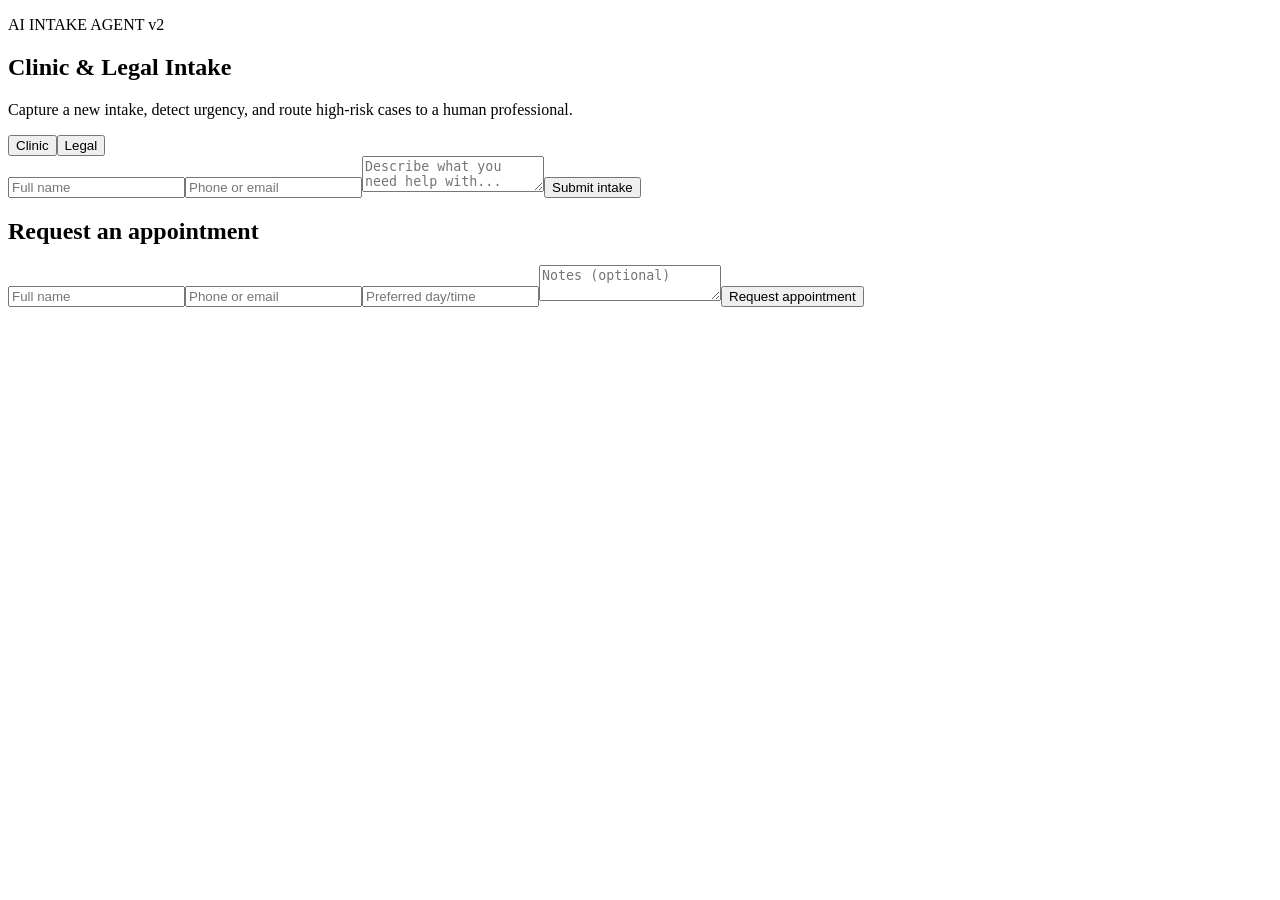
==== app/templates/index.html @ 6c0c70ec "Add usable intake web interface" ====
<!doctype html><html><head><meta charset="utf-8"><meta name="viewport" content="width=device-width,initial-scale=1"><title>AI Intake Agent</title><link rel="stylesheet" href="/static/style.css"></head><body><main class="wrap"><section class="hero"><p class="eyebrow">AI INTAKE AGENT v2</p><h1>Clinic & Legal Intake</h1><p>Capture a new intake, detect urgency, and route high-risk cases to a human professional.</p></section><section class="card"><div class="mode"><button class="active" data-mode="clinic">Clinic</button><button data-mode="legal">Legal</button></div><form id="intake"><input id="name" required placeholder="Full name"><input id="contact" required placeholder="Phone or email"><textarea id="message" required placeholder="Describe what you need help with..."></textarea><button class="primary">Submit intake</button></form><div id="result"></div></section><section class="card"><h2>Request an appointment</h2><form id="appointment"><input id="aname" required placeholder="Full name"><input id="acontact" required placeholder="Phone or email"><input id="slot" required placeholder="Preferred day/time"><textarea id="notes" placeholder="Notes (optional)"></textarea><button class="primary">Request appointment</button></form><div id="apptResult"></div></section></main><script src="/static/app.js"></script></body></html>
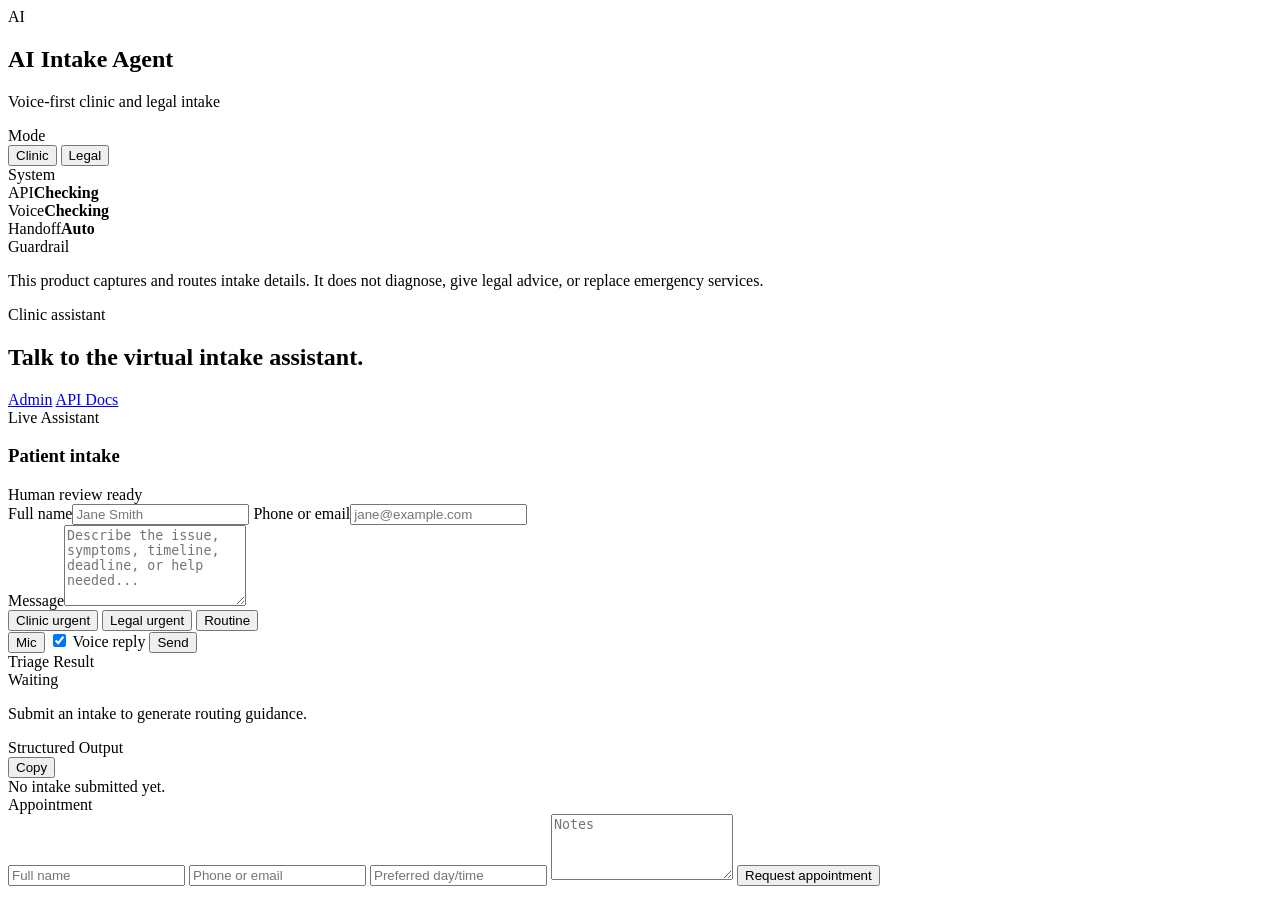
==== commit 30ee77e3: "Add voice-enabled virtual assistant UI" ====
--- a/app/templates/index.html
+++ b/app/templates/index.html
@@ -1 +1,116 @@
-<!doctype html><html><head><meta charset="utf-8"><meta name="viewport" content="width=device-width,initial-scale=1"><title>AI Intake Agent</title><link rel="stylesheet" href="/static/style.css"></head><body><main class="wrap"><section class="hero"><p class="eyebrow">AI INTAKE AGENT v2</p><h1>Clinic & Legal Intake</h1><p>Capture a new intake, detect urgency, and route high-risk cases to a human professional.</p></section><section class="card"><div class="mode"><button class="active" data-mode="clinic">Clinic</button><button data-mode="legal">Legal</button></div><form id="intake"><input id="name" required placeholder="Full name"><input id="contact" required placeholder="Phone or email"><textarea id="message" required placeholder="Describe what you need help with..."></textarea><button class="primary">Submit intake</button></form><div id="result"></div></section><section class="card"><h2>Request an appointment</h2><form id="appointment"><input id="aname" required placeholder="Full name"><input id="acontact" required placeholder="Phone or email"><input id="slot" required placeholder="Preferred day/time"><textarea id="notes" placeholder="Notes (optional)"></textarea><button class="primary">Request appointment</button></form><div id="apptResult"></div></section></main><script src="/static/app.js"></script></body></html>
+<!doctype html>
+<html lang="en">
+<head>
+  <meta charset="utf-8">
+  <meta name="viewport" content="width=device-width, initial-scale=1">
+  <title>AI Intake Agent</title>
+  <link rel="stylesheet" href="/static/style.css">
+</head>
+<body>
+  <main class="app-shell">
+    <aside class="sidebar" aria-label="Workspace">
+      <div class="brand">
+        <div class="brand-mark">AI</div>
+        <div>
+          <h1>AI Intake Agent</h1>
+          <p class="muted">Voice-first clinic and legal intake</p>
+        </div>
+      </div>
+
+      <section class="panel">
+        <div class="label">Mode</div>
+        <div class="segment mode" role="tablist" aria-label="Intake mode">
+          <button class="active" data-mode="clinic" type="button">Clinic</button>
+          <button data-mode="legal" type="button">Legal</button>
+        </div>
+      </section>
+
+      <section class="panel">
+        <div class="label">System</div>
+        <div class="metric"><span>API</span><strong id="apiStatus">Checking</strong></div>
+        <div class="metric"><span>Voice</span><strong id="voiceStatus">Checking</strong></div>
+        <div class="metric"><span>Handoff</span><strong>Auto</strong></div>
+      </section>
+
+      <section class="panel safety-panel">
+        <div class="label">Guardrail</div>
+        <p>This product captures and routes intake details. It does not diagnose, give legal advice, or replace emergency services.</p>
+      </section>
+    </aside>
+
+    <section class="workspace">
+      <header class="topbar">
+        <div>
+          <p class="tag" id="modeLabel">Clinic assistant</p>
+          <h2>Talk to the virtual intake assistant.</h2>
+        </div>
+        <div class="actions">
+          <a class="button" href="/admin">Admin</a>
+          <a class="button" href="/docs">API Docs</a>
+        </div>
+      </header>
+
+      <div class="main-grid">
+        <section class="card assistant-card" aria-label="Virtual assistant">
+          <div class="section-head">
+            <div>
+              <div class="label">Live Assistant</div>
+              <h3 id="assistantTitle">Patient intake</h3>
+            </div>
+            <span class="status-pill">Human review ready</span>
+          </div>
+
+          <div class="assistant-chat" id="assistantChat" aria-live="polite"></div>
+
+          <form id="intake" class="assistant-form">
+            <div class="identity-grid">
+              <label>Full name<input id="name" required minlength="2" maxlength="120" placeholder="Jane Smith"></label>
+              <label>Phone or email<input id="contact" required minlength="3" maxlength="160" placeholder="jane@example.com"></label>
+            </div>
+            <label>Message<textarea id="message" required minlength="3" maxlength="5000" rows="5" placeholder="Describe the issue, symptoms, timeline, deadline, or help needed..."></textarea></label>
+            <div class="example-row" aria-label="Examples">
+              <button type="button" data-example="I have high fever and severe pain since yesterday. I need a doctor appointment today.">Clinic urgent</button>
+              <button type="button" data-example="I received an eviction notice and the deadline is tomorrow. I need legal help urgently.">Legal urgent</button>
+              <button type="button" data-example="I want a routine consultation next week and can share my documents before the call.">Routine</button>
+            </div>
+            <div class="composer-row">
+              <button class="icon-button" id="voiceButton" type="button" title="Voice input" aria-label="Voice input">Mic</button>
+              <label class="switch"><input id="speakToggle" type="checkbox" checked> Voice reply</label>
+              <button class="button primary" id="submitIntake" type="submit">Send</button>
+            </div>
+          </form>
+        </section>
+
+        <aside class="summary-column" aria-label="Summary">
+          <section class="card priority-card" id="priorityCard">
+            <div class="label">Triage Result</div>
+            <div class="priority-value" id="riskValue">Waiting</div>
+            <p id="riskReason">Submit an intake to generate routing guidance.</p>
+          </section>
+
+          <section class="card result-card">
+            <div class="section-head compact-head">
+              <div class="label">Structured Output</div>
+              <button class="text-button" id="copyResult" type="button">Copy</button>
+            </div>
+            <div id="result" class="empty-state">No intake submitted yet.</div>
+          </section>
+
+          <section class="card">
+            <div class="label">Appointment</div>
+            <form id="appointment" class="stacked-form">
+              <input id="aname" required placeholder="Full name">
+              <input id="acontact" required placeholder="Phone or email">
+              <input id="slot" required placeholder="Preferred day/time">
+              <textarea id="notes" rows="4" placeholder="Notes"></textarea>
+              <button class="button secondary" type="submit">Request appointment</button>
+            </form>
+            <div id="apptResult" class="mini-result"></div>
+          </section>
+        </aside>
+      </div>
+    </section>
+  </main>
+  <script src="/static/app.js"></script>
+</body>
+</html>
